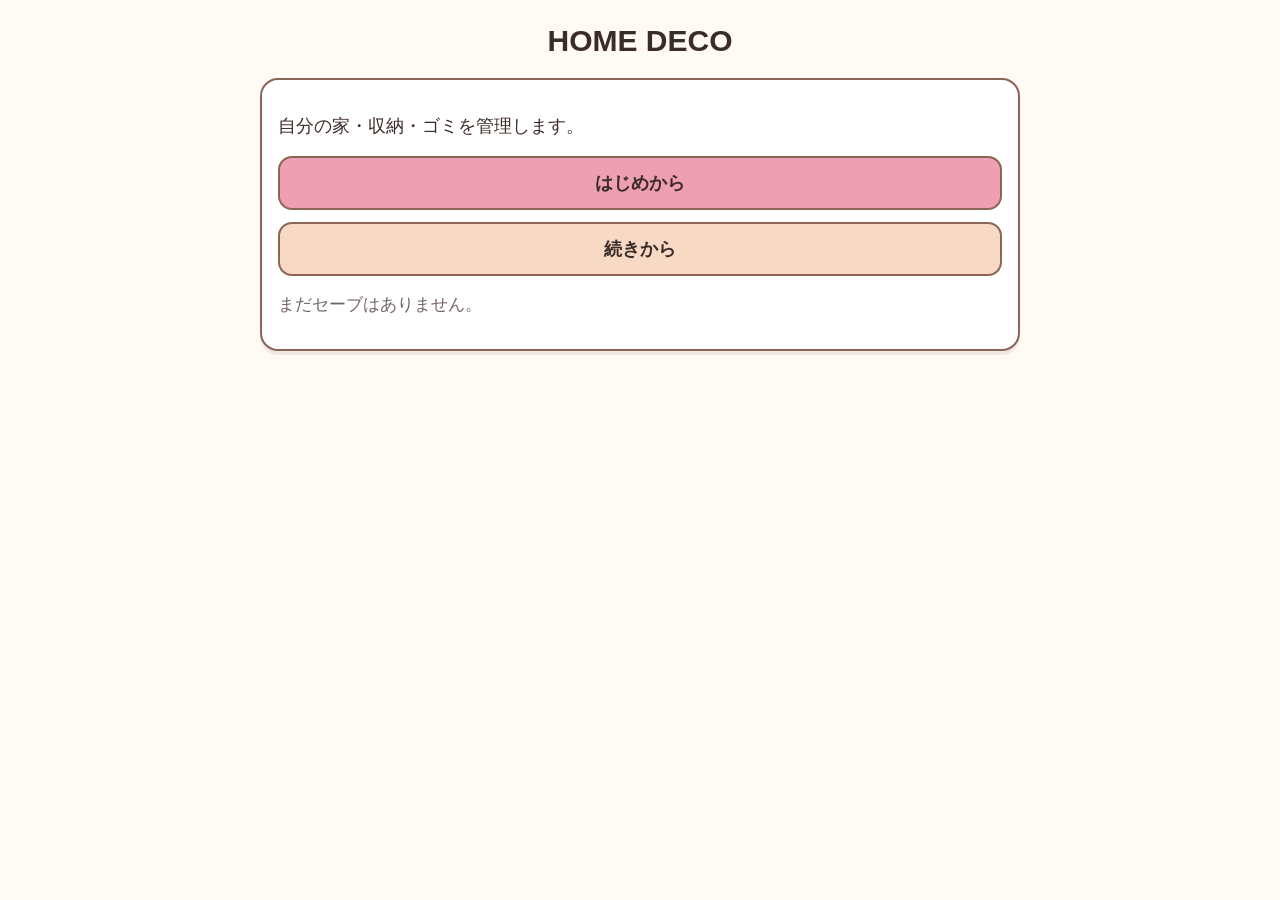
==== index.html @ 45de6546 "Add Home Deco entry page" ====
<!doctype html><html lang="ja"><head><meta charset="utf-8"><meta name="viewport" content="width=device-width,initial-scale=1"><meta http-equiv="refresh" content="0; url=homedeco_top.html"><title>Home Deco</title></head><body><p><a href="homedeco_top.html">HOME DECO を開く</a></p></body></html>
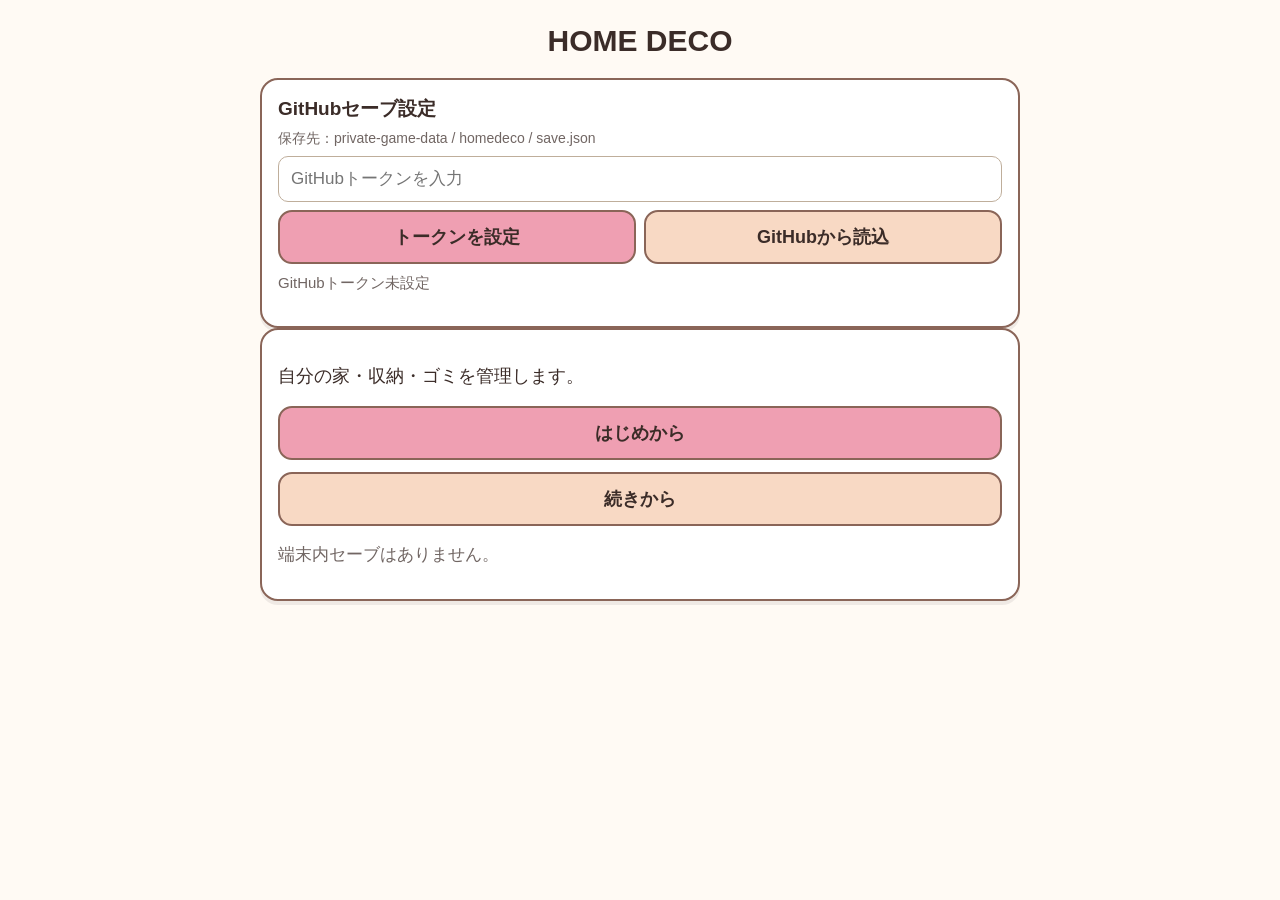
==== commit 0162732d: "Bust cached Home Deco start page" ====
--- a/index.html
+++ b/index.html
@@ -1 +1 @@
-<!doctype html><html lang="ja"><head><meta charset="utf-8"><meta name="viewport" content="width=device-width,initial-scale=1"><meta http-equiv="refresh" content="0; url=homedeco_top.html"><title>Home Deco</title></head><body><p><a href="homedeco_top.html">HOME DECO を開く</a></p></body></html>
+<!doctype html><html lang="ja"><head><meta charset="utf-8"><meta name="viewport" content="width=device-width,initial-scale=1"><meta http-equiv="refresh" content="0; url=homedeco_top.html?v=20260831-2"><title>Home Deco</title></head><body><p><a href="homedeco_top.html?v=20260831-2">HOME DECO を開く</a></p></body></html>
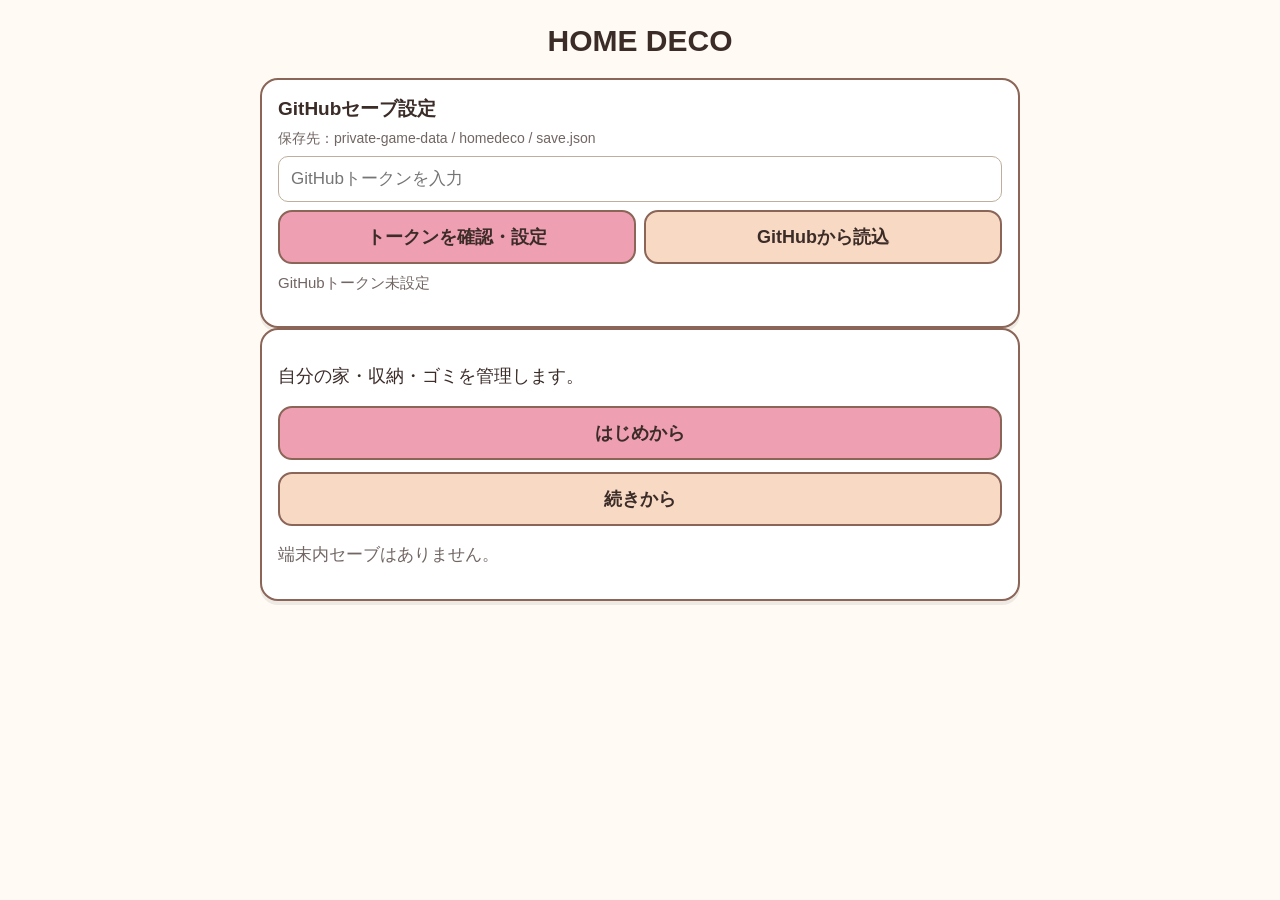
==== commit 385ed4e1: "Refresh Home Deco entry version" ====
--- a/index.html
+++ b/index.html
@@ -1 +1 @@
-<!doctype html><html lang="ja"><head><meta charset="utf-8"><meta name="viewport" content="width=device-width,initial-scale=1"><meta http-equiv="refresh" content="0; url=homedeco_top.html?v=20260831-2"><title>Home Deco</title></head><body><p><a href="homedeco_top.html?v=20260831-2">HOME DECO を開く</a></p></body></html>
+<!doctype html><html lang="ja"><head><meta charset="utf-8"><meta name="viewport" content="width=device-width,initial-scale=1"><meta http-equiv="refresh" content="0; url=homedeco_top.html?v=20260831-6"><title>Home Deco</title></head><body><p><a href="homedeco_top.html?v=20260831-6">HOME DECO を開く</a></p></body></html>
